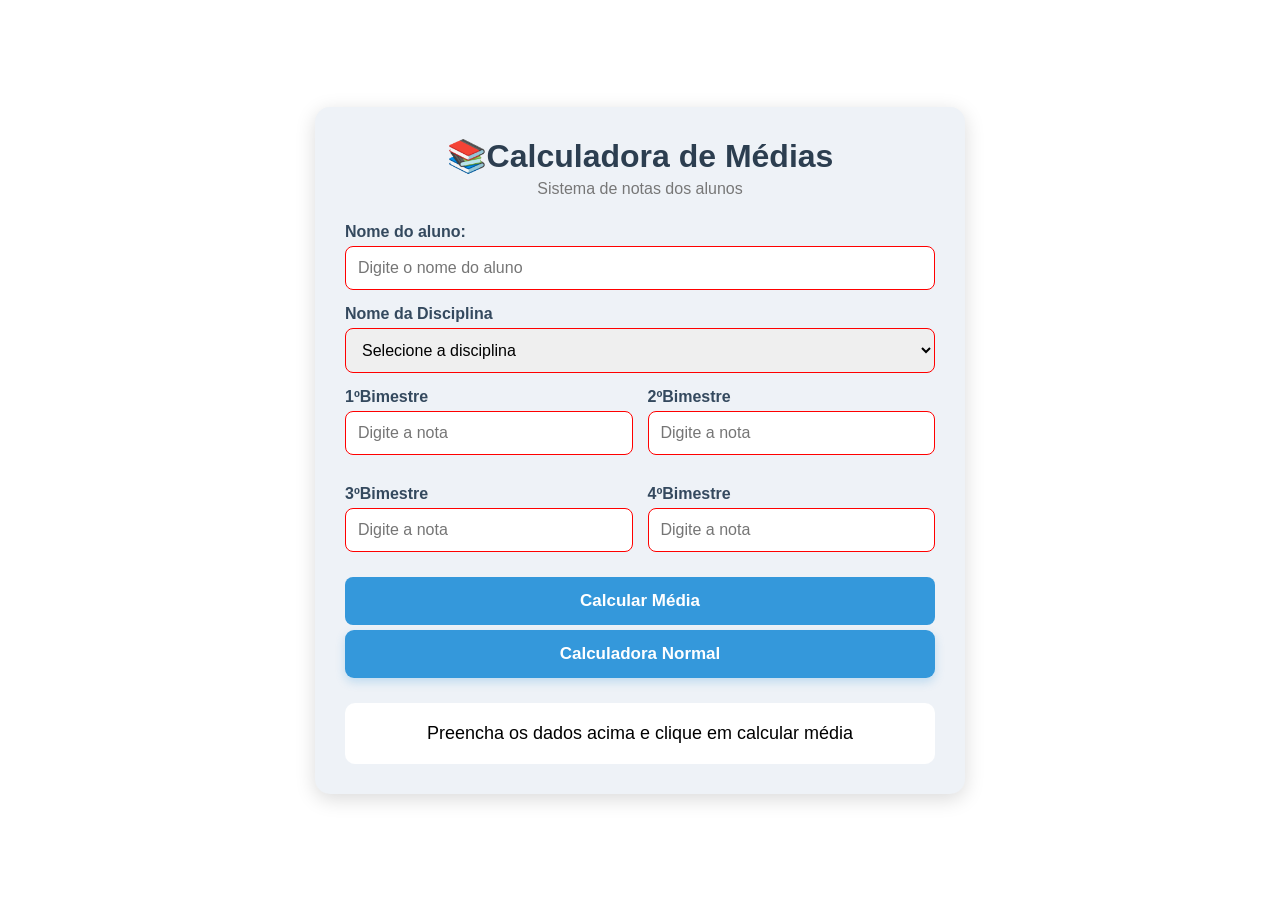
==== html/media.html @ 0847b3aa "Add files via upload" ====
<!DOCTYPE html>
<html lang="pt-br">
<head>
    <meta charset="UTF-8">
    <meta name="viewport" content="width=device-width, initial-scale=1.0">
    <title>Calculadora de Média</title>
    <link rel="stylesheet" href="../css/style.css">
</head>
<body>
    <div class="container">
        <h1>📚Calculadora de Médias</h1>
        <p class="subtitulo">Sistema de notas dos alunos</p>

        <div id="formulario">

            <label>Nome do aluno:</label>
            <input type="text" id="nome"
            placeholder="Digite o nome do aluno" required>

            <label>Nome da Disciplina</label>
            <select id="disciplina" required>
                <option value="">Selecione a disciplina</option>
                <option value="FDD">Fundamentos do Design Digital</option>
                <option value="FTDI">Fotografia Digital</option>
                <option value="PRAAI">Projetos de Àudio e Vídeo 1</option>
            </select>

            <div class="notas">
                <div>
                <label>1ºBimestre</label>
                <input type="text" id="nota1"
                placeholder="Digite a nota" required>
                </div>
                <div>
                <label>2ºBimestre</label>
                <input type="text" id="nota2"
                placeholder="Digite a nota" required>
                </div>

                <div>
                <label>3ºBimestre</label>
                <input type="text" id="nota3"
                placeholder="Digite a nota" required>
                </div>

                <div>
                <label>4ºBimestre</label>
                <input type="text" id="nota4"
                placeholder="Digite a nota" required>
                </div>

            </div>

            <button id="calcular" onclick="calcularMedia()">
                Calcular Média
            </button>

            <button id="novocalculo" onclick="calcularNovo()">
                Calcular Novamente
            </button>

            <a href=" " id="link" >Calculadora Normal</a>


        </div>

        <div id="resultado" class="resultado">
            <p>Preencha os dados acima e clique em calcular média</p>
        </div>

    </div>


<script src="../js/calcular-media.js"></script>
</body>
</html>
---- css/style.css ----
*{
    box-sizing: border-box;
    margin: 0;
    padding: 0;
}

body{
    font-family: Arial, Helvetica, sans-serif;
    background: white;
    min-height: 100vh;
    display: flex;
    justify-content: center;
    align-items: center;
}

.container{
    background-color: #eef2f7;
    width: 90%;
    max-width: 650px;
    padding: 30px;
    border-radius: 15px;
    box-shadow: 0 5px 20px rgba(0, 0, 0, 0.15);
}

h1{
    text-align: center;
    color: #2c3e50;
    margin-bottom: 5px;
}

.subtitulo{
    text-align: center;
    color: #777;
    margin-bottom: 25px;
}

#formulario label{
    display: block;
    margin-top: 15px;
    margin-bottom: 5px;
    font-weight: bold;
    color: #34495e;
}

input, select{
    width: 100%;
    padding: 12px;
    border:  1px solid red;
    border-radius: 8px;
    font-size: 16px;
}

input:focus, select:focus{
    outline: none;
    border:  1px solid rgb(0, 179, 255);
}

input:valid, select:valid{
    outline: none;
    border:  1px solid rgb(4, 255, 0);
    background-color: aquamarine;
}

.notas{
    display: grid;
    grid-template-columns: 1fr 1fr;
    gap: 15px;
}

button{
    width: 100%;
    margin-top: 25px;
    padding: 14px;
    border: none;
    border-radius: 8px;
    background: #3498db;
    color: white;
    font-size: 17px;
    font-weight: bold;
    cursor: pointer;
}

button:hover{
    background-color: #0e4174;
}

.resultado{
    margin-top: 25px;
    padding: 20px;
    background: white;
    border-radius: 10px;
    text-align: center;
    font-size: 18px;
}

.aprovado{
    color: green;
    font-weight: bold;
    font-size: 24px;
}

.recuperecao{
    color: orange;
    font-weight: bold;
    font-size: 24px;
}

.reprovado{
    color: red;
    font-weight: bold;
    font-size: 24px;
}

#link{
    display: block;

    width: 100%;

    padding: 14px;

    margin-top: 5px;

    border-radius: 9px;

    background: #3498db;

    color: white;

    text-align: center;

    text-decoration: none;

    font-size: 17px;

    font-weight: bold;

    box-shadow:
        0 4px 10px rgba(52, 152, 219, 0.25);

    transition: 0.2s;
}

#link:hover{
    background-color: blue;
}
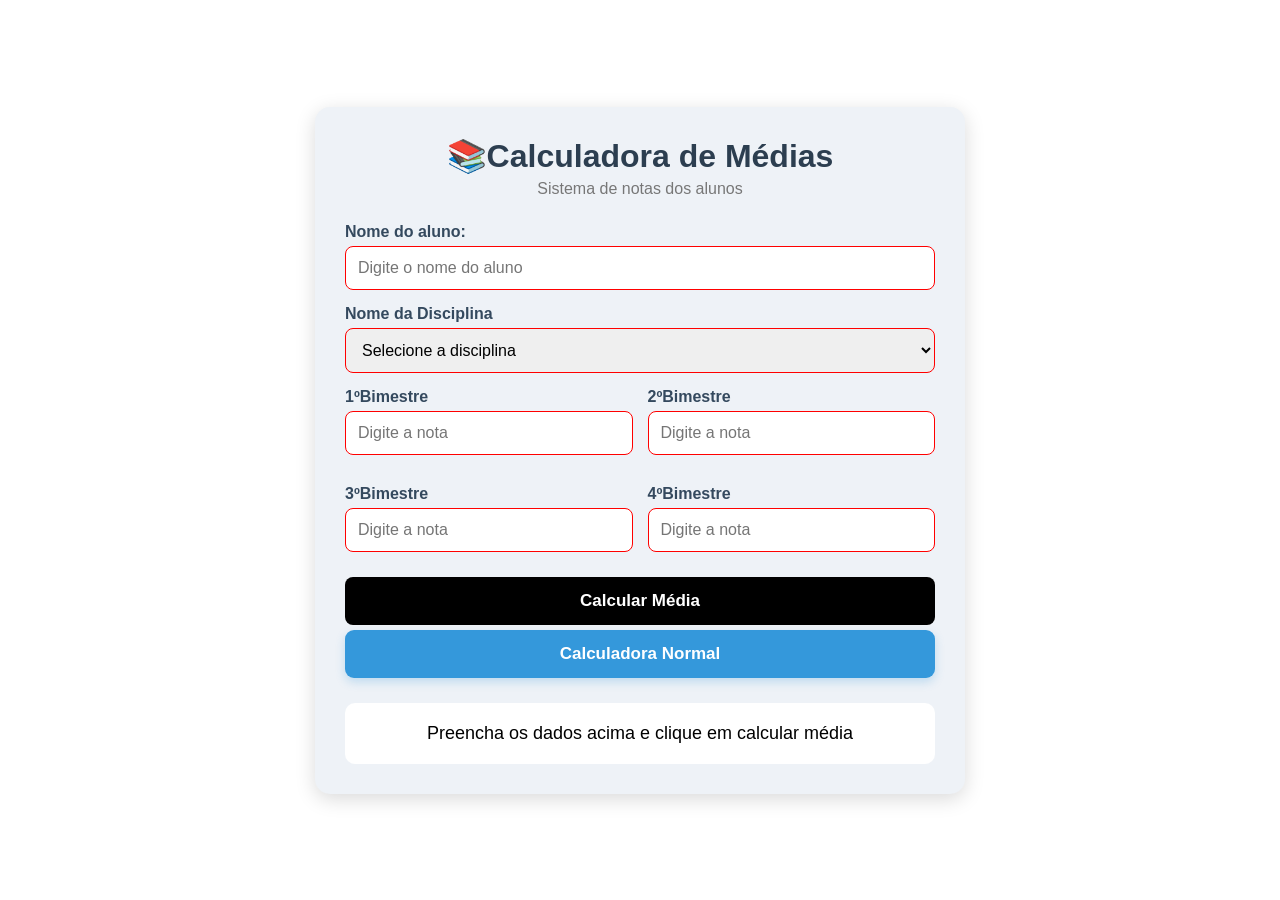
==== commit fe147f48: "Update media.html" ====
--- a/html/media.html
+++ b/html/media.html
@@ -59,7 +59,7 @@
                 Calcular Novamente
             </button>
 
-            <a href=" " id="link" >Calculadora Normal</a>
+            <a href=" https://enzodosenai.github.io/calculadora-normal/" id="link" >Calculadora Normal</a>
 
 
         </div>
@@ -73,4 +73,4 @@
 
 <script src="../js/calcular-media.js"></script>
 </body>
-</html>+</html>
--- a/css/style.css
+++ b/css/style.css
@@ -73,7 +73,7 @@
     padding: 14px;
     border: none;
     border-radius: 8px;
-    background: #3498db;
+    background: black;
     color: white;
     font-size: 17px;
     font-weight: bold;
@@ -142,4 +142,4 @@
 
 #link:hover{
     background-color: blue;
-}+}
